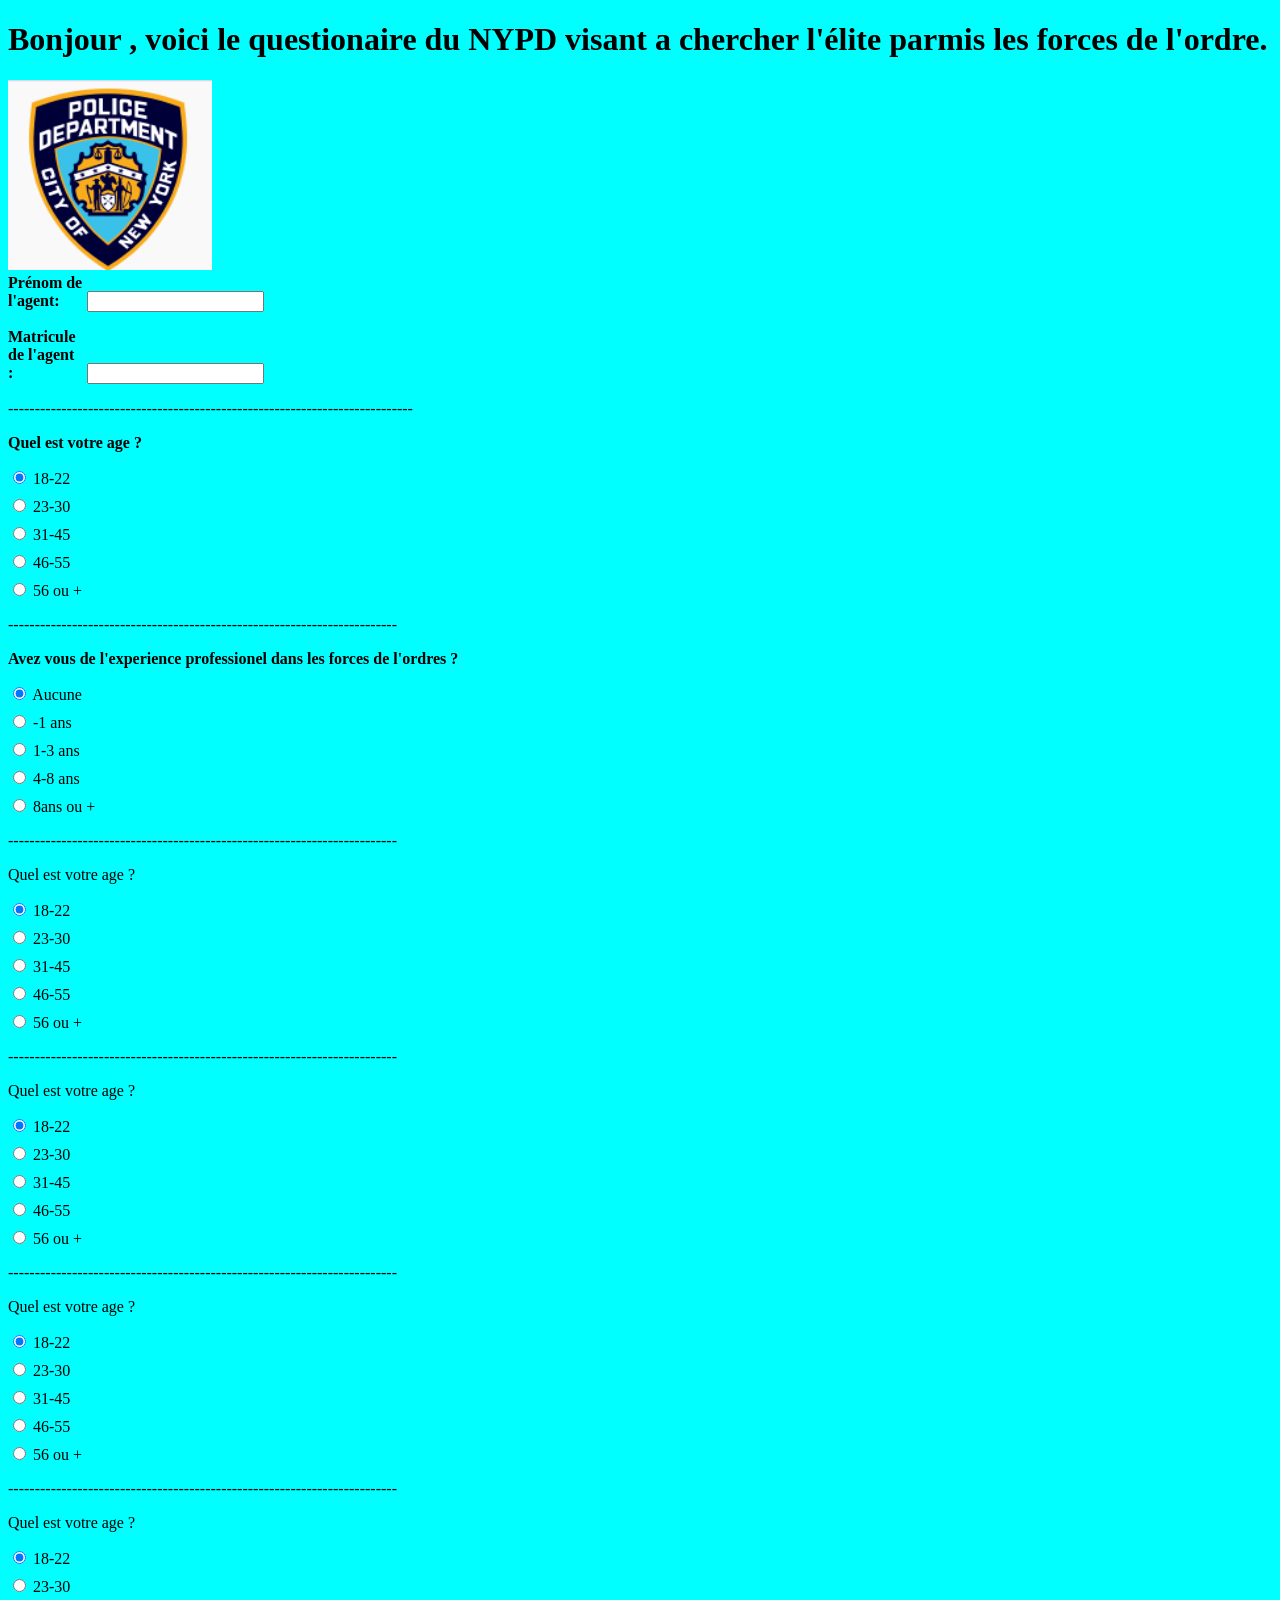
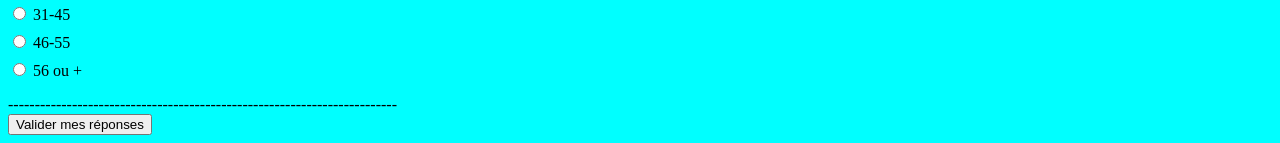
==== index.html @ d587cb4f "Update index.html" ====
<!doctype html>
<html lang="fr">
<head>
		<meta charset="utf-8">
		<title>CECI N'EST PAS UN EXERCICE</title>
		<link rel="stylesheet" href="css/style.css">
	</head>
	<body>
		<header>
			<h1>
				Bonjour , voici le questionaire du NYPD visant a chercher l'élite parmis les forces de l'ordre.
			</h1>
			<img src="img/Capture d’écran (9).png" alt="New York Police Department" height="190" width="204">
		</header>
		<article>
			<div class="question_texte">
				<label for="nom"><b>Prénom de l'agent:</b></label>
				<input id="nom" type="text" name="nom">
			</div>
			<div class="question_texte">
				<label for="prenom"><b>Matricule de l'agent  :</b></label>
				<input id="prenom" type="text" name="prenom">
			</div>
			----------------------------------------------------------------------------
			<div id="q1" class="question_radio">
				<p><b>Quel est votre age ?</b></p>
				<ul>
					<li>
						<input id="q1_1" type="radio" name="q1" value="-1" checked>
						<label for="q1_1">18-22</label>
					</li>
					<li>
						<input id="q1_2" type="radio" name="q1" value="1">
						<label for="q1_2">23-30</label>
					</li>
					<li>
						<input id="q1_3" type="radio" name="q1" value="3">
						<label for="q1_3">31-45</label>
					</li>
					<li>
						<input id="q1_4" type="radio" name="q1" value="5">
						<label for="q1_4">46-55</label>
					</li>
					<li>
						<input id="q1_5" type="radio" name="q1" value="7">
						<label for="q1_5"> 56 ou + </label>
					</li>
				</ul>
			</div>
				
			-------------------------------------------------------------------------
			<div id="q2" class="question_radio">
				<p><b> Avez vous de l'experience professionel dans les forces de l'ordres ?</b></p>
				<ul>
					<li>
						<input id="q2_1" type="radio" name="q2" value="-1" checked>
						<label for="q2_1"> Aucune </label>
					</li>
					<li>
						<input id="q2_2" type="radio" name="q2" value="1">
						<label for="q2_2"> -1 ans </label>
					</li>
					<li>
						<input id="q2_3" type="radio" name="q2" value="3">
						<label for="q2_3"> 1-3 ans </label>
					</li>
					<li>
						<input id="q2_4" type="radio" name="q2" value="5">
						<label for="q2_4"> 4-8 ans </label>
					</li>
					<li>
						<input id="q2_5" type="radio" name="q2=" value="7">
						<label for="q2_5"> 8ans ou + </label>
					</li>
				</ul>
			</div>
			
			-------------------------------------------------------------------------
			<div id="q3" class="question_radio">
				<p>Quel est votre age ?</p>
				<ul>
					<li>
						<input id="q3_1" type="radio" name="q3" value="-1" checked>
						<label for="q3_1">18-22</label>
					</li>
					<li>
						<input id="q3_2" type="radio" name="q3" value="1">
						<label for="q3_2">23-30</label>
					</li>
					<li>
						<input id="q3_3" type="radio" name="q3" value="3">
						<label for="q3_3">31-45</label>
					</li>
					<li>
						<input id="q3_4" type="radio" name="q3" value="5">
						<label for="q3_4">46-55</label>
					</li>
					<li>
						<input id="q3_5" type="radio" name="q3" value="7">
						<label for="q3_5"> 56 ou + </label>
					</li>
				</ul>
			</div>
				
			-------------------------------------------------------------------------
			<div id="q4" class="question_radio">
				<p>Quel est votre age ?</p>
				<ul>
					<li>
						<input id="q4_1" type="radio" name="q4" value="-1" checked>
						<label for="q4_1">18-22</label>
					</li>
					<li>
						<input id="q4_2" type="radio" name="q4" value="1">
						<label for="q4_2">23-30</label>
					</li>
					<li>
						<input id="q4_3" type="radio" name="q4" value="3">
						<label for="q4_3">31-45</label>
					</li>
					<li>
						<input id="q4_4" type="radio" name="q4" value="5">
						<label for="q4_4">46-55</label>
					</li>
					<li>
						<input id="q4_5" type="radio" name="q4" value="7">
						<label for="q4_5"> 56 ou + </label>
					</li>
				</ul>
			</div>
				
			-------------------------------------------------------------------------
			<div id="q5" class="question_radio">
				<p>Quel est votre age ?</p>
				<ul>
					<li>
						<input id="q5_1" type="radio" name="q5" value="-1" checked>
						<label for="q5_1">18-22</label>
					</li>
					<li>
						<input id="q5_2" type="radio" name="q5" value="1">
						<label for="q5_2">23-30</label>
					</li>
					<li>
						<input id="q5_3" type="radio" name="q5" value="3">
						<label for="q5_3">31-45</label>
					</li>
					<li>
						<input id="q5_4" type="radio" name="q5" value="5">
						<label for="q5_4">46-55</label>
					</li>
					<li>
						<input id="q5_5" type="radio" name="q5" value="7">
						<label for="q5_5"> 56 ou + </label>
					</li>
				</ul>
			</div>
				
			-------------------------------------------------------------------------
			<div id="q6" class="question_radio">
				<p>Quel est votre age ?</p>
				<ul>
					<li>
						<input id="q6_1" type="radio" name="q6" value="-1" checked>
						<label for="q6_1">18-22</label>
					</li>
					<li>
						<input id="q6_2" type="radio" name="q6" value="1">
						<label for="q6_2">23-30</label>
					</li>
					<li>
						<input id="q6_3" type="radio" name="q6" value="3">
						<label for="q6_3">31-45</label>
					</li>
					<li>
						<input id="q6_4" type="radio" name="q6" value="5">
						<label for="q6_4">46-55</label>
					</li>
					<li>
						<input id="q6_5" type="radio" name="q6" value="7">
						<label for="q6_5"> 56 ou + </label>
					</li>
				</ul>
			</div>
				
			-------------------------------------------------------------------------
			<div>
				<button type="button" id="btn1">Valider mes réponses</button>
			</div>
		</article>
		<footer>
			
		</footer>
		<script src="js/script.js"></script>
	</body>
</html>
---- css/style.css ----
body {
    background-color: rgb(0,255,255) ;
}

.question_texte {
    margin-bottom: 1em;
}
.question_texte label {
    display: inline-block;
    width : 75px;
}
.question_radio {
    margin-bottom: 1em;
}
.question_radio ul {
    margin: 0;
    padding: 0;
    list-style-type: none;
}
.question_radio ul li {
    margin-bottom: 0.5em;
}
.bonne_reponse {
    background-color: #b7e6b7;
}
.mauvaise_reponse {
    background-color: #ffc4c4;
}

.hidden {
    display: none;
}
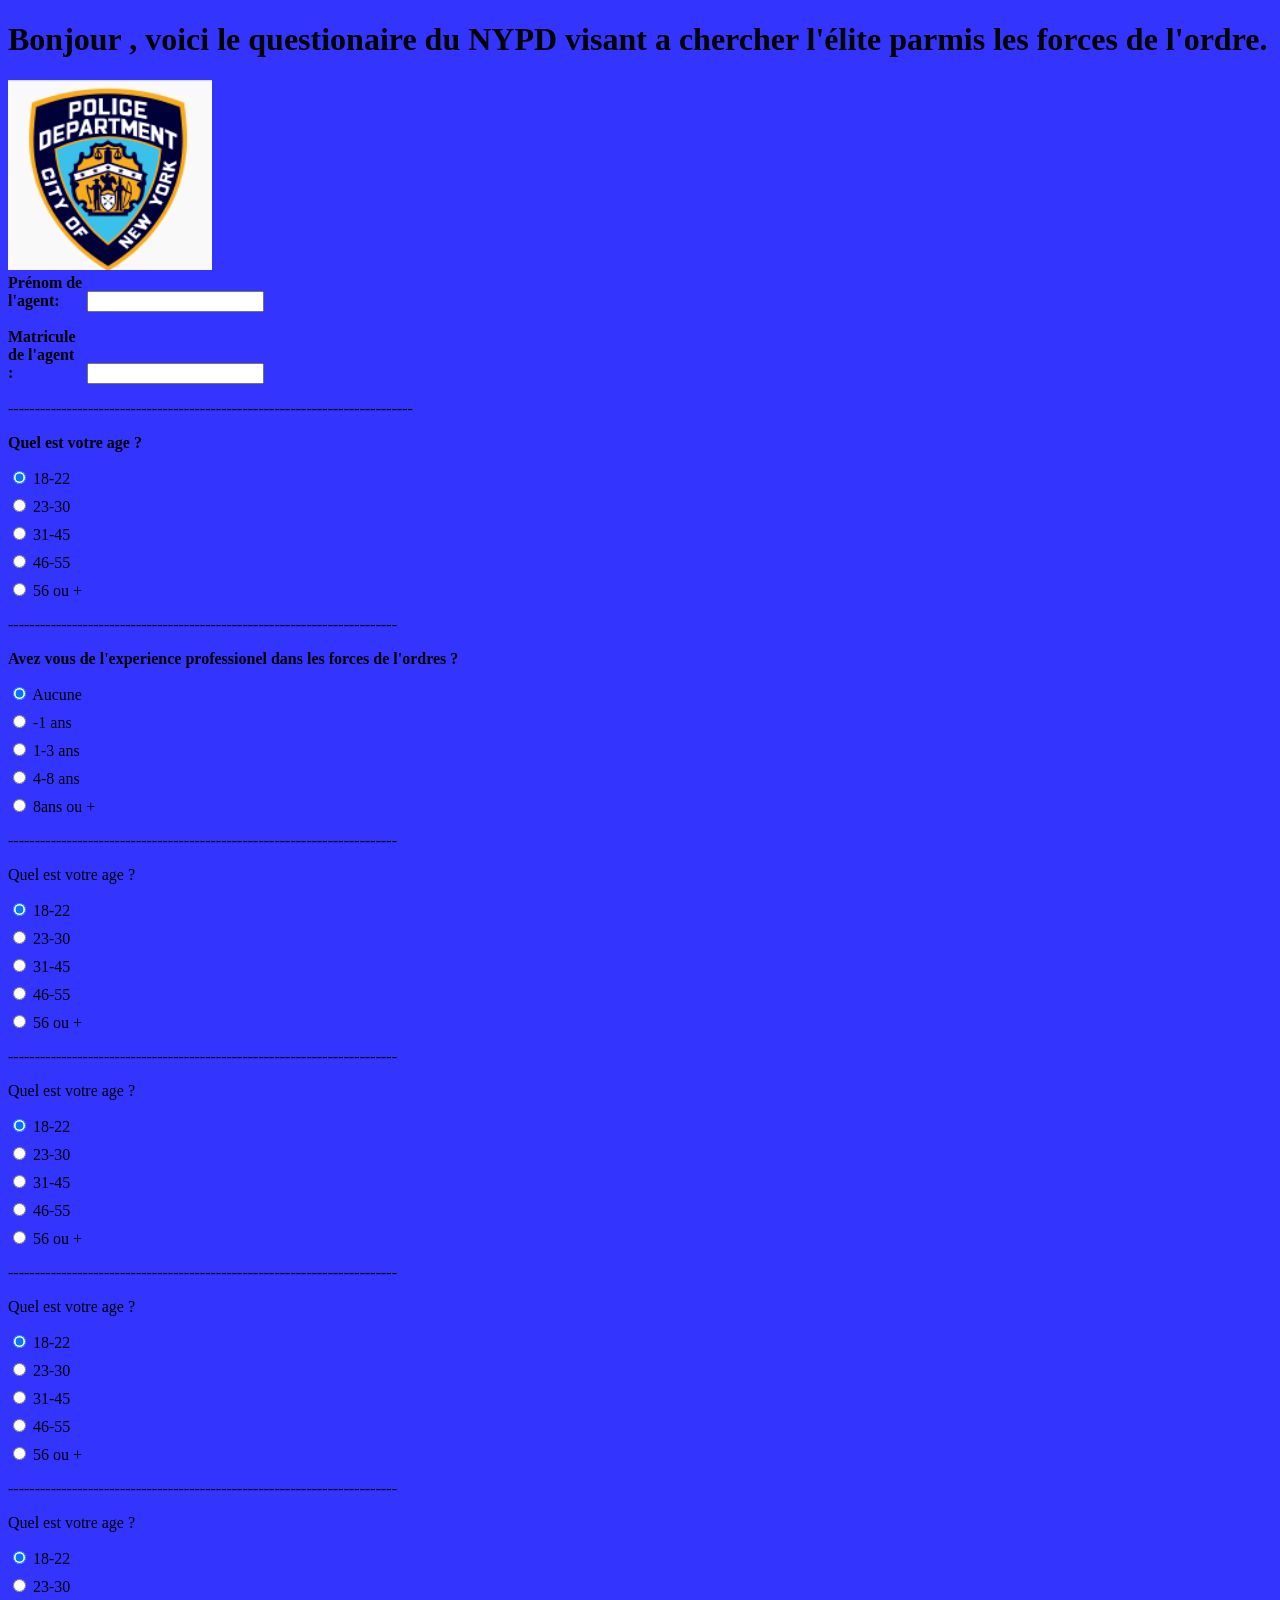
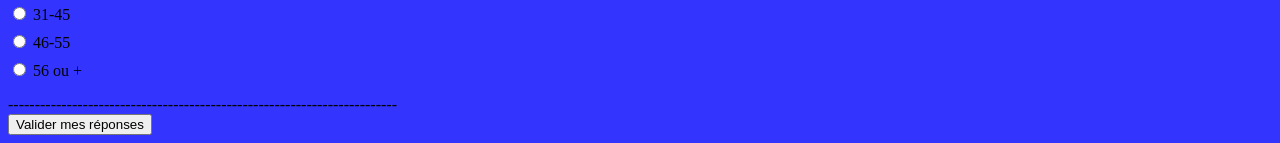
==== commit 7dc7f738: "Update index.html" ====
--- a/index.html
+++ b/index.html
@@ -189,7 +189,8 @@
 			</div>
 		</article>
 		<footer>
-			
+			<div id="score"></div>
+			<div id="resultat"></div>
 		</footer>
 		<script src="js/script.js"></script>
 	</body>
--- a/css/style.css
+++ b/css/style.css
@@ -1,5 +1,5 @@
 body {
-    background-color: rgb(0,255,255) ;
+    background-color: rgb(51,53,255) ;
 }
 
 .question_texte {
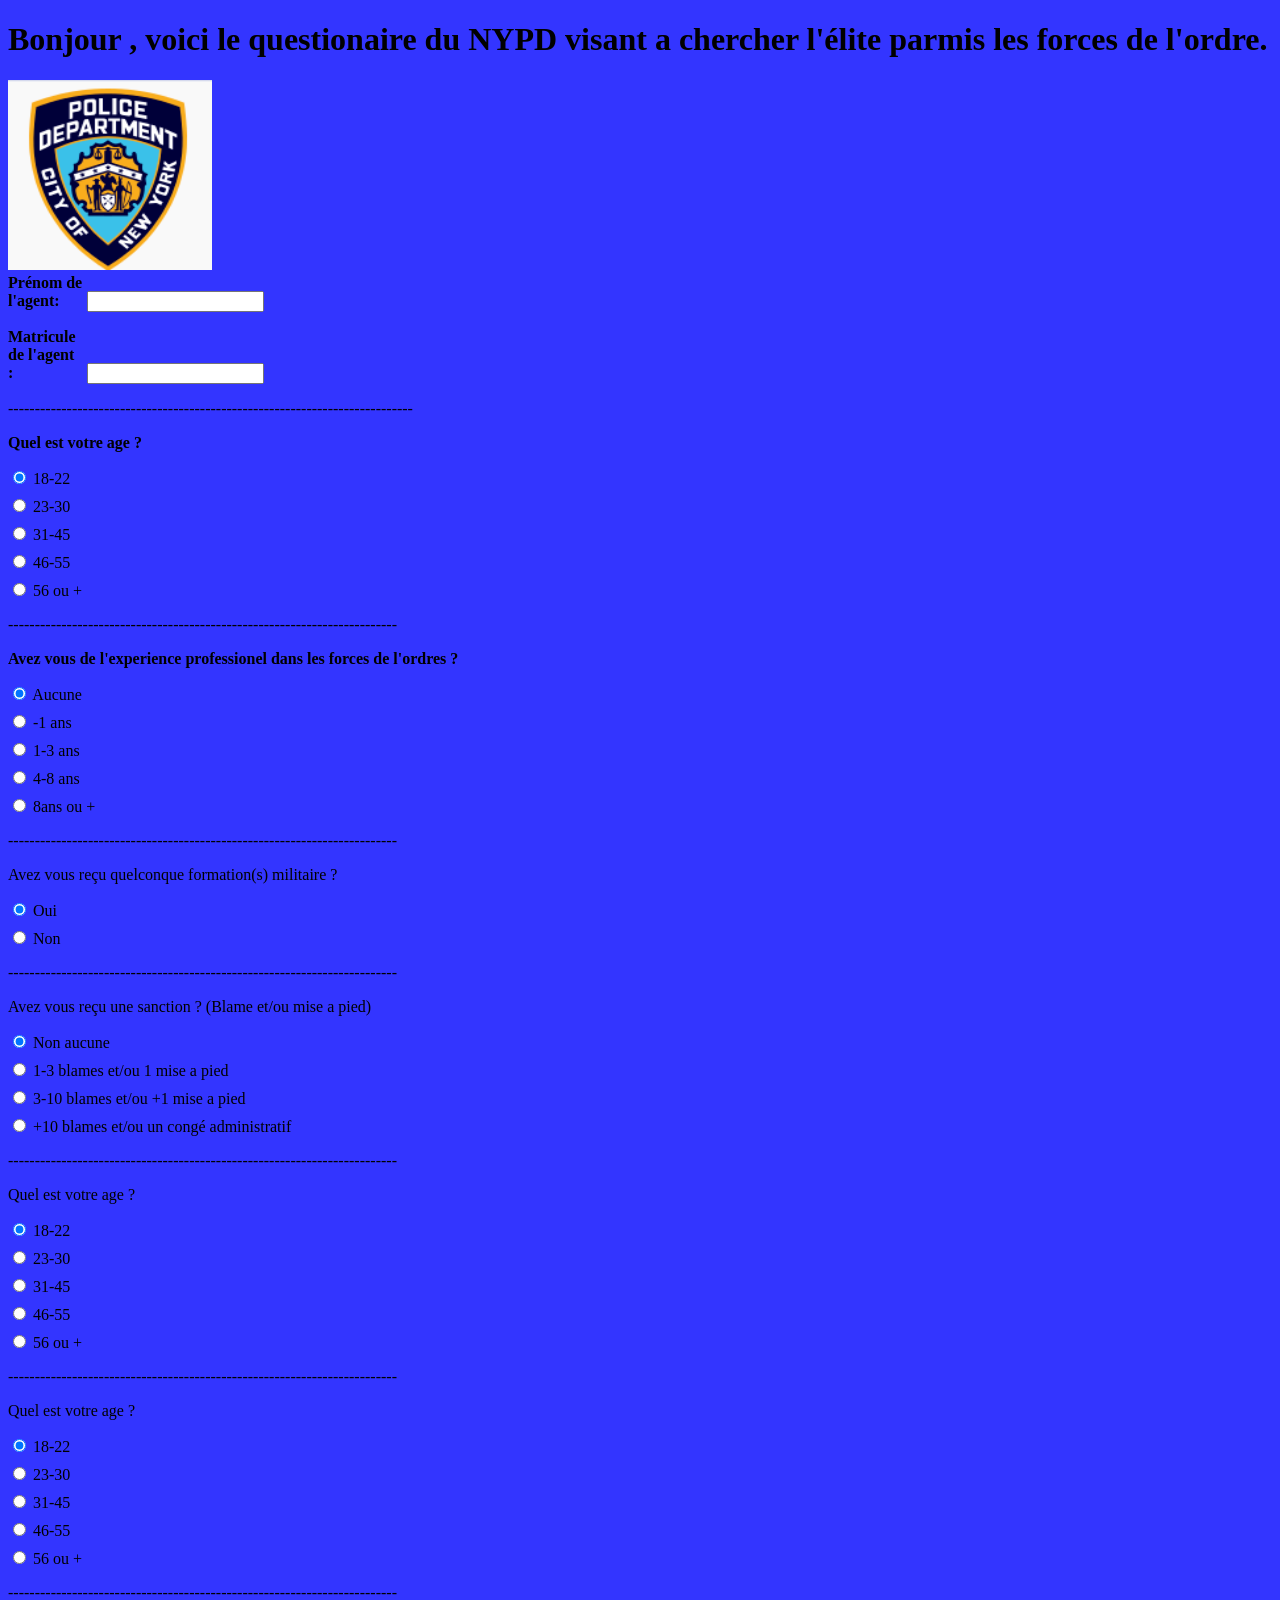
==== commit 81c1418e: "Update index.html" ====
--- a/index.html
+++ b/index.html
@@ -77,55 +77,41 @@
 			
 			-------------------------------------------------------------------------
 			<div id="q3" class="question_radio">
-				<p>Quel est votre age ?</p>
+				<p> Avez vous reçu quelconque formation(s) militaire ?</p>
 				<ul>
 					<li>
 						<input id="q3_1" type="radio" name="q3" value="-1" checked>
-						<label for="q3_1">18-22</label>
+						<label for="q3_1"> Oui</label>
 					</li>
 					<li>
 						<input id="q3_2" type="radio" name="q3" value="1">
-						<label for="q3_2">23-30</label>
+						<label for="q3_2"> Non </label>
 					</li>
-					<li>
-						<input id="q3_3" type="radio" name="q3" value="3">
-						<label for="q3_3">31-45</label>
-					</li>
-					<li>
-						<input id="q3_4" type="radio" name="q3" value="5">
-						<label for="q3_4">46-55</label>
-					</li>
-					<li>
-						<input id="q3_5" type="radio" name="q3" value="7">
-						<label for="q3_5"> 56 ou + </label>
-					</li>
+					
 				</ul>
 			</div>
 				
 			-------------------------------------------------------------------------
 			<div id="q4" class="question_radio">
-				<p>Quel est votre age ?</p>
+				<p> Avez vous reçu une sanction ? (Blame et/ou mise a pied) </p>
 				<ul>
 					<li>
 						<input id="q4_1" type="radio" name="q4" value="-1" checked>
-						<label for="q4_1">18-22</label>
+						<label for="q4_1"> Non aucune </label>
 					</li>
 					<li>
 						<input id="q4_2" type="radio" name="q4" value="1">
-						<label for="q4_2">23-30</label>
+						<label for="q4_2"> 1-3 blames et/ou 1 mise a pied </label>
 					</li>
 					<li>
 						<input id="q4_3" type="radio" name="q4" value="3">
-						<label for="q4_3">31-45</label>
+						<label for="q4_3"> 3-10 blames et/ou +1 mise a pied </label>
 					</li>
 					<li>
 						<input id="q4_4" type="radio" name="q4" value="5">
-						<label for="q4_4">46-55</label>
+						<label for="q4_4"> +10 blames et/ou un congé administratif</label>
 					</li>
-					<li>
-						<input id="q4_5" type="radio" name="q4" value="7">
-						<label for="q4_5"> 56 ou + </label>
-					</li>
+				
 				</ul>
 			</div>
 				
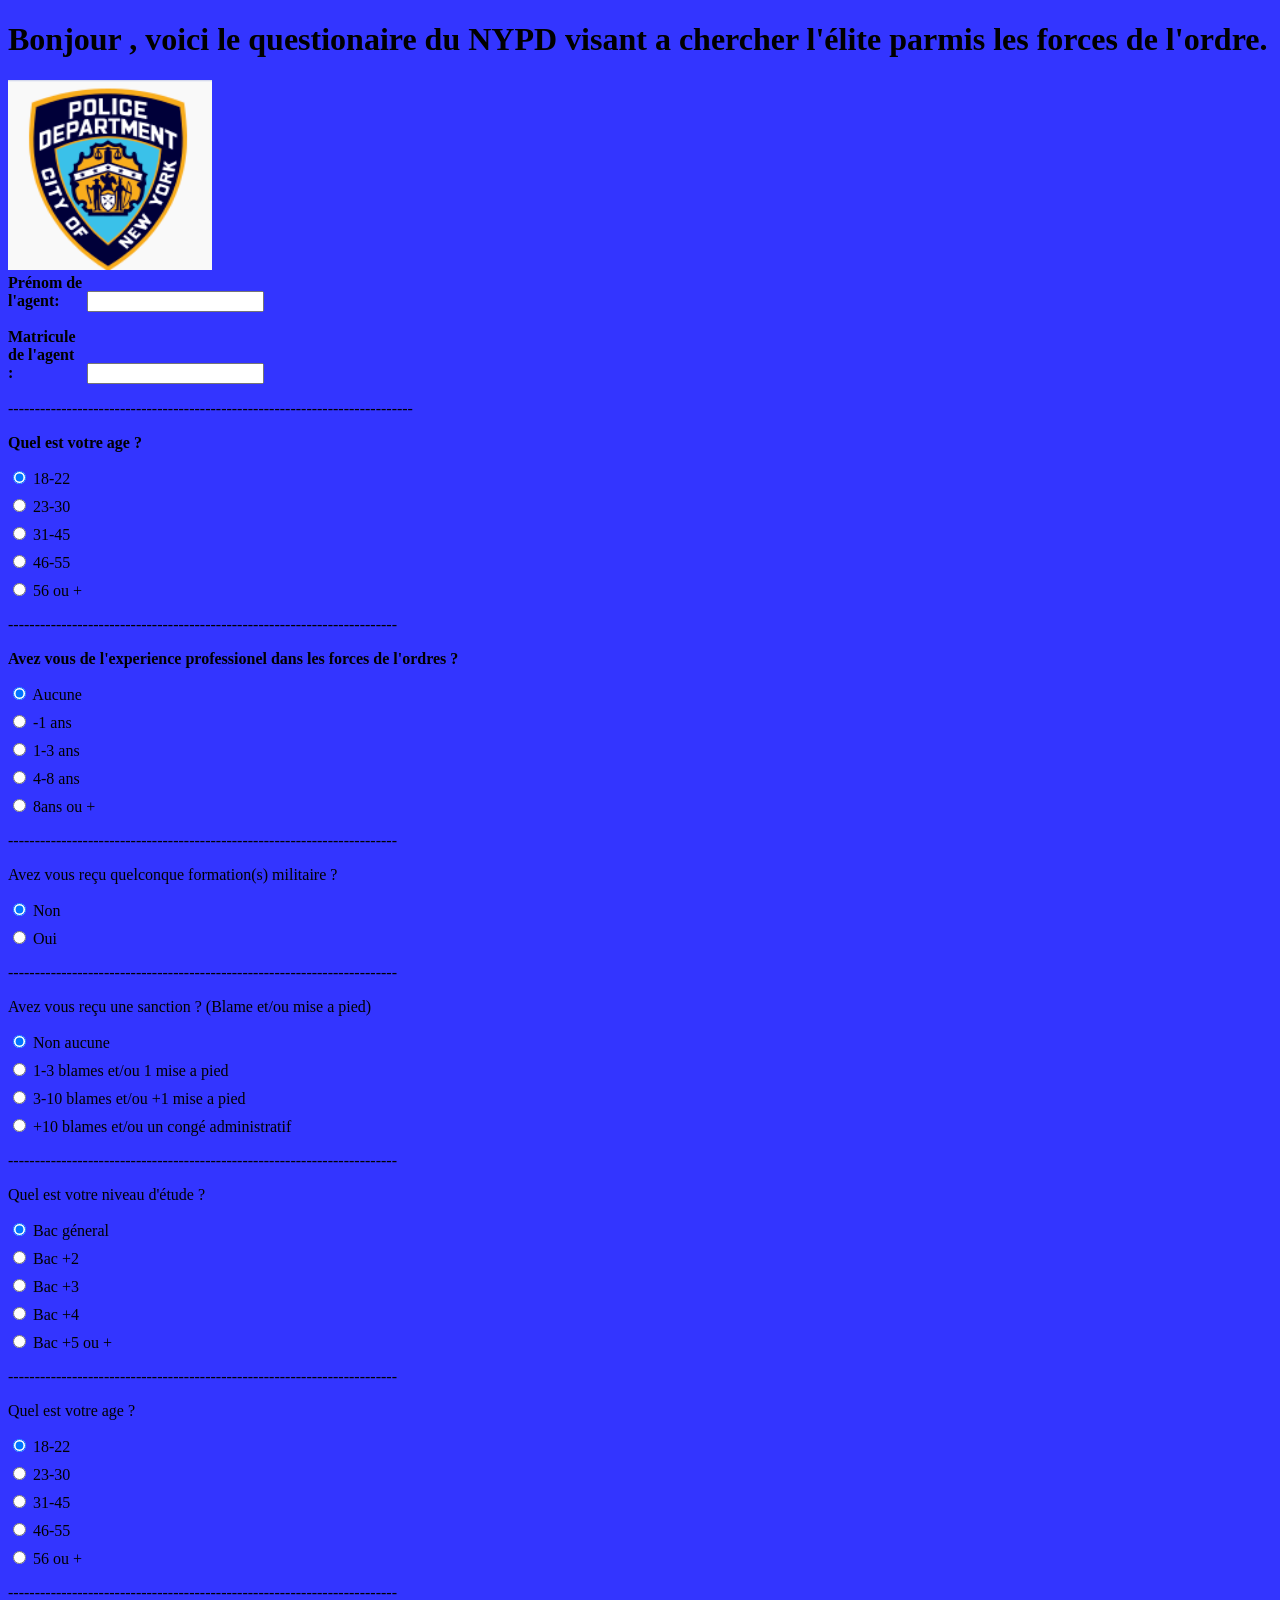
==== commit 2e5f9a53: "Update index.html" ====
--- a/index.html
+++ b/index.html
@@ -81,11 +81,11 @@
 				<ul>
 					<li>
 						<input id="q3_1" type="radio" name="q3" value="-1" checked>
-						<label for="q3_1"> Oui</label>
+						<label for="q3_1"> Non </label>
 					</li>
 					<li>
 						<input id="q3_2" type="radio" name="q3" value="1">
-						<label for="q3_2"> Non </label>
+						<label for="q3_2"> Oui </label>
 					</li>
 					
 				</ul>
@@ -117,27 +117,27 @@
 				
 			-------------------------------------------------------------------------
 			<div id="q5" class="question_radio">
-				<p>Quel est votre age ?</p>
+				<p> Quel est votre niveau d'étude ?</p>
 				<ul>
 					<li>
 						<input id="q5_1" type="radio" name="q5" value="-1" checked>
-						<label for="q5_1">18-22</label>
+						<label for="q5_1"> Bac géneral </label>
 					</li>
 					<li>
 						<input id="q5_2" type="radio" name="q5" value="1">
-						<label for="q5_2">23-30</label>
+						<label for="q5_2"> Bac +2 </label>
 					</li>
 					<li>
 						<input id="q5_3" type="radio" name="q5" value="3">
-						<label for="q5_3">31-45</label>
+						<label for="q5_3"> Bac +3 </label>
 					</li>
 					<li>
 						<input id="q5_4" type="radio" name="q5" value="5">
-						<label for="q5_4">46-55</label>
+						<label for="q5_4">Bac +4</label>
 					</li>
 					<li>
 						<input id="q5_5" type="radio" name="q5" value="7">
-						<label for="q5_5"> 56 ou + </label>
+						<label for="q5_5"> Bac +5 ou +</label>
 					</li>
 				</ul>
 			</div>
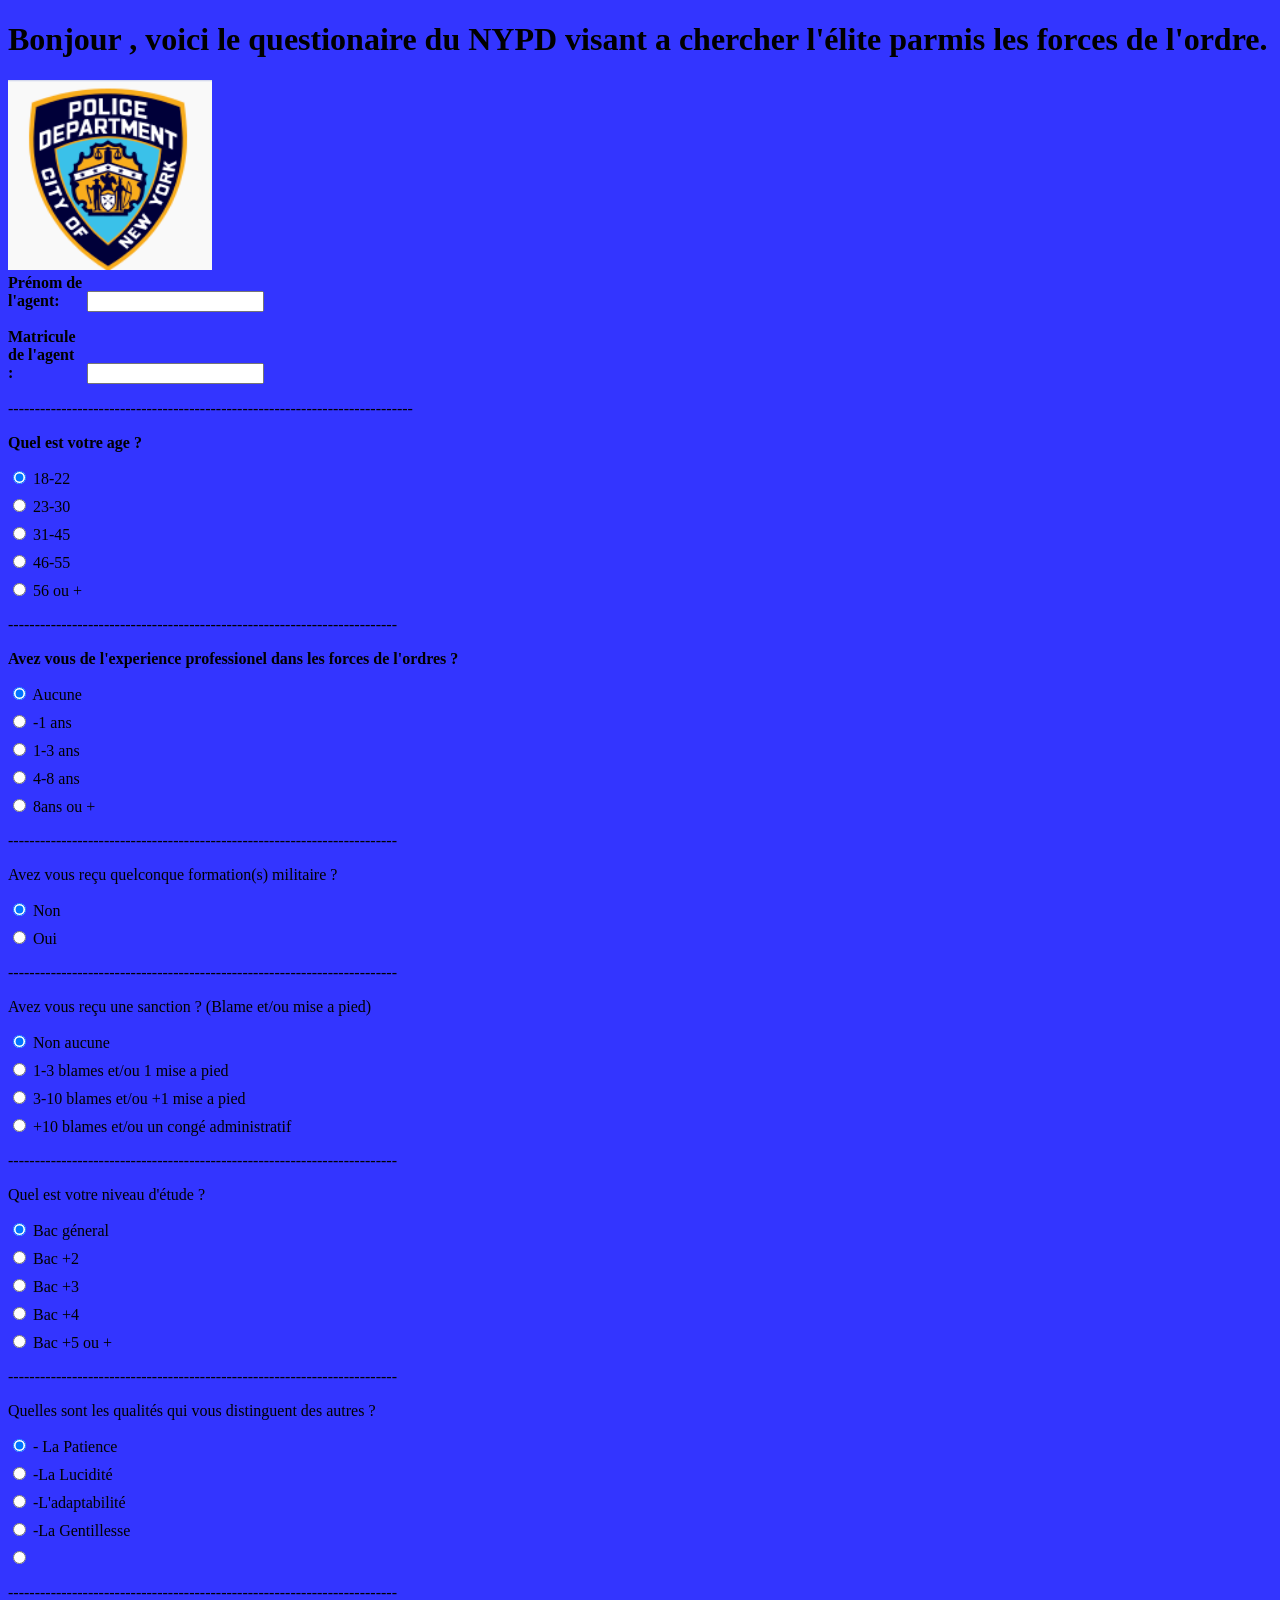
==== commit 0c72a357: "Update index.html" ====
--- a/index.html
+++ b/index.html
@@ -144,27 +144,27 @@
 				
 			-------------------------------------------------------------------------
 			<div id="q6" class="question_radio">
-				<p>Quel est votre age ?</p>
+				<p> Quelles sont les qualités qui vous distinguent des autres ?</p>
 				<ul>
 					<li>
 						<input id="q6_1" type="radio" name="q6" value="-1" checked>
-						<label for="q6_1">18-22</label>
+						<label for="q6_1"> - La Patience</label>
 					</li>
 					<li>
 						<input id="q6_2" type="radio" name="q6" value="1">
-						<label for="q6_2">23-30</label>
+						<label for="q6_2"> -La Lucidité</label>
 					</li>
 					<li>
 						<input id="q6_3" type="radio" name="q6" value="3">
-						<label for="q6_3">31-45</label>
+						<label for="q6_3"> -L'adaptabilité</label>
 					</li>
 					<li>
 						<input id="q6_4" type="radio" name="q6" value="5">
-						<label for="q6_4">46-55</label>
+						<label for="q6_4">-La Gentillesse</label>
 					</li>
 					<li>
 						<input id="q6_5" type="radio" name="q6" value="7">
-						<label for="q6_5"> 56 ou + </label>
+						<label for="q6_5">  </label>
 					</li>
 				</ul>
 			</div>
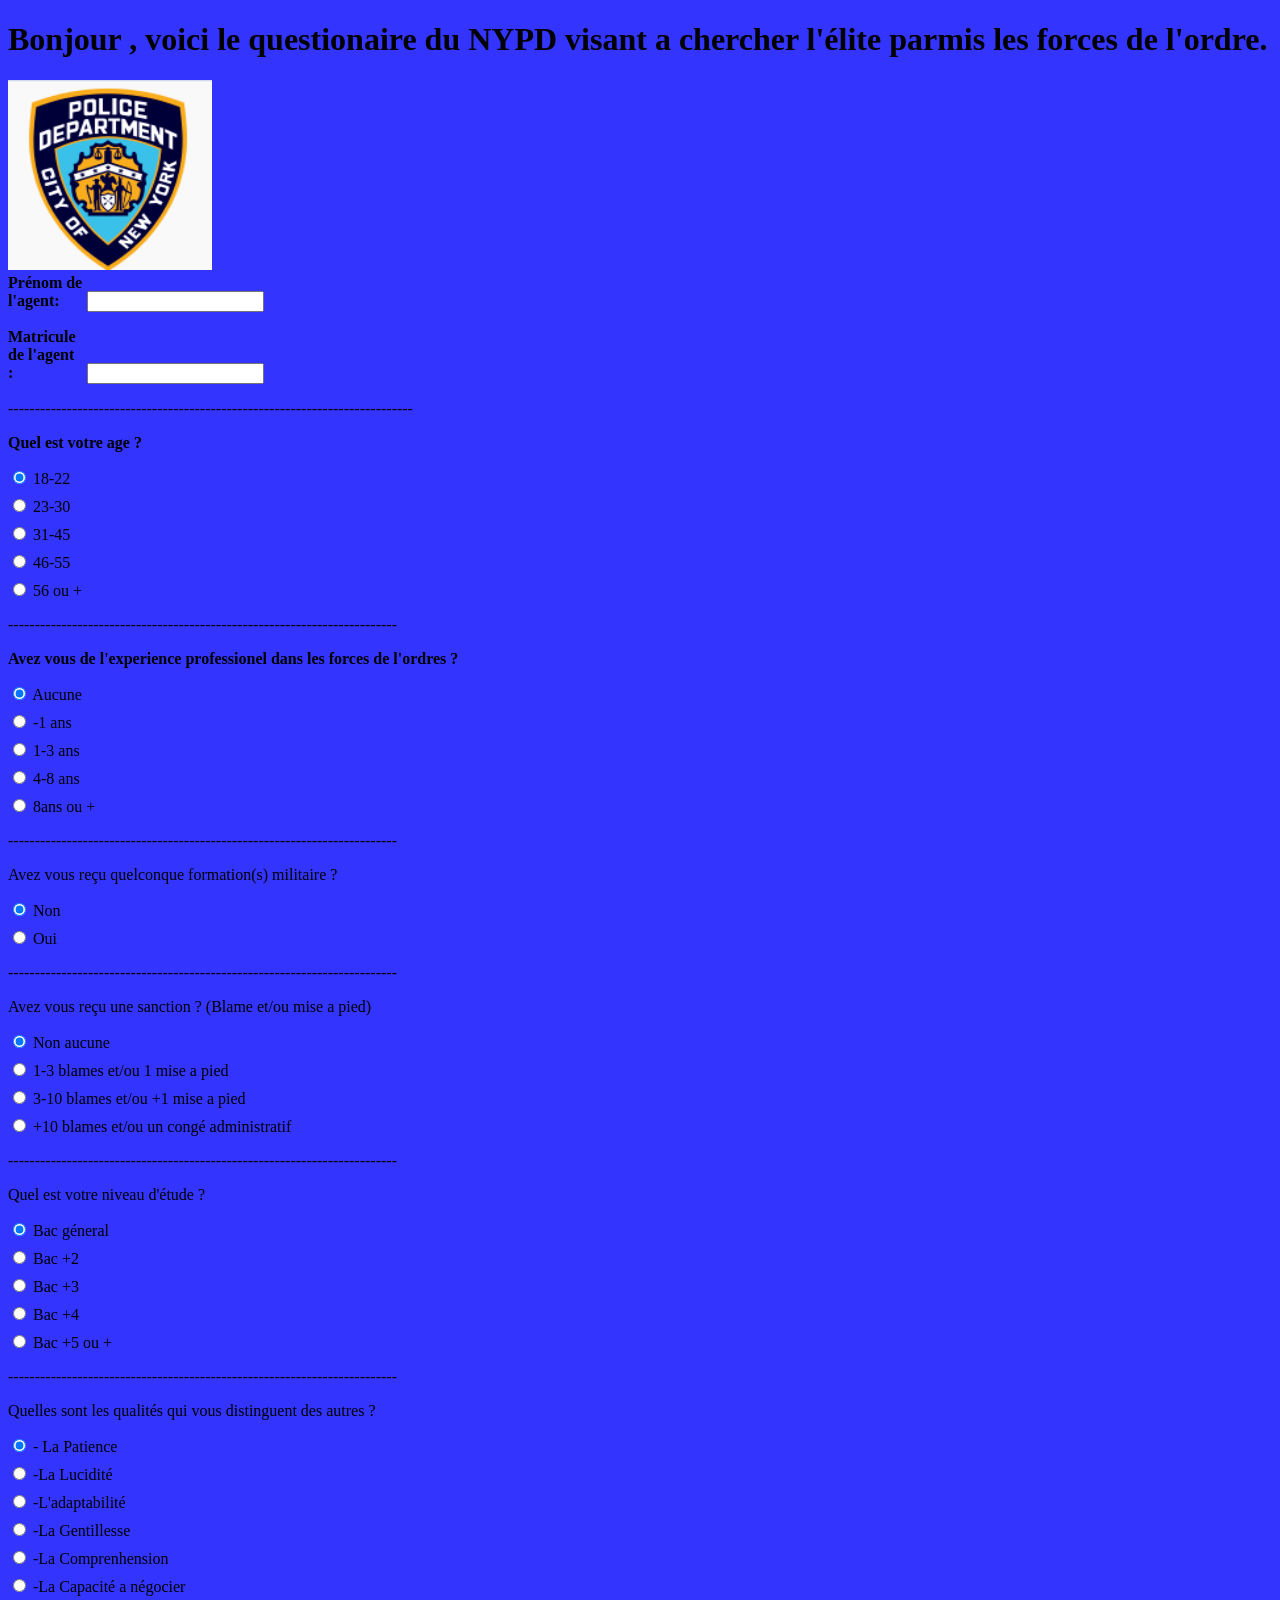
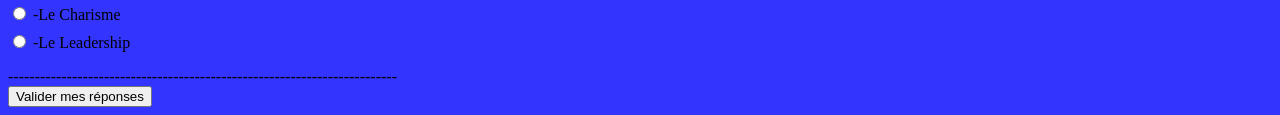
==== commit eedb893c: "Update index.html" ====
--- a/index.html
+++ b/index.html
@@ -164,7 +164,19 @@
 					</li>
 					<li>
 						<input id="q6_5" type="radio" name="q6" value="7">
-						<label for="q6_5">  </label>
+						<label for="q6_5">-La Comprenhension </label>
+					</li>
+					<li>
+						<input id="q6_5" type="radio" name="q6" value="7">
+						<label for="q6_5">-La Capacité a négocier </label>
+					</li>
+					<li>
+						<input id="q6_5" type="radio" name="q6" value="7">
+						<label for="q6_5">-Le Charisme</label>
+					</li>
+					<li>
+						<input id="q6_5" type="radio" name="q6" value="7">
+						<label for="q6_5">-Le Leadership</label>
 					</li>
 				</ul>
 			</div>
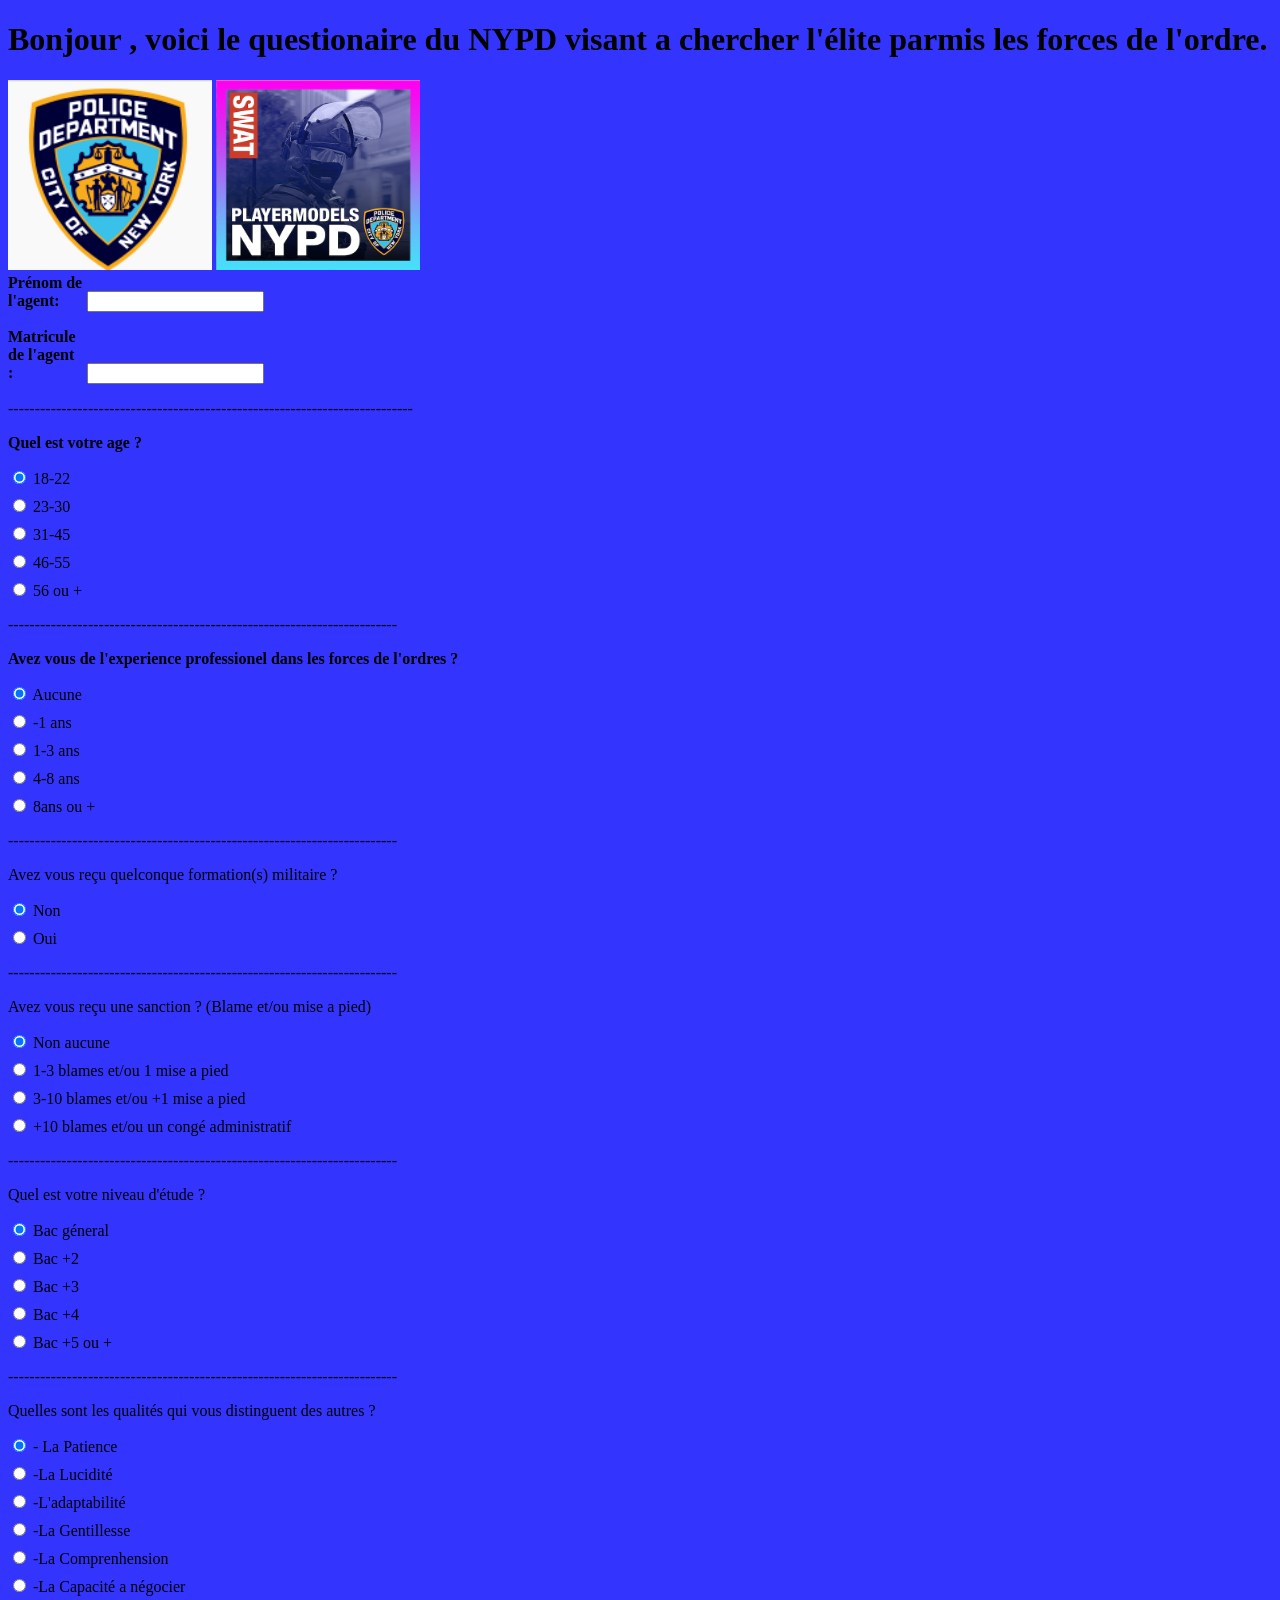
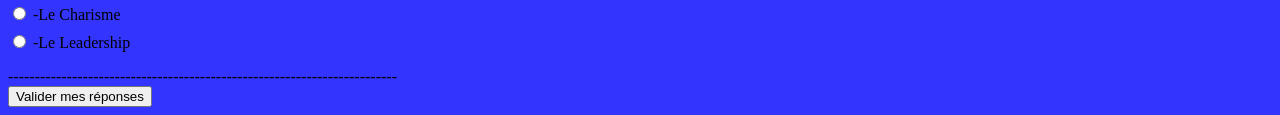
==== commit 53365b82: "Update index.html" ====
--- a/index.html
+++ b/index.html
@@ -11,7 +11,11 @@
 				Bonjour , voici le questionaire du NYPD visant a chercher l'élite parmis les forces de l'ordre.
 			</h1>
 			<img src="img/Capture d’écran (9).png" alt="New York Police Department" height="190" width="204">
+		<img src="img/SWAT.jpg" alt="New York Police Department" height="190" width="204">
+			
+		
 		</header>
+		
 		<article>
 			<div class="question_texte">
 				<label for="nom"><b>Prénom de l'agent:</b></label>
